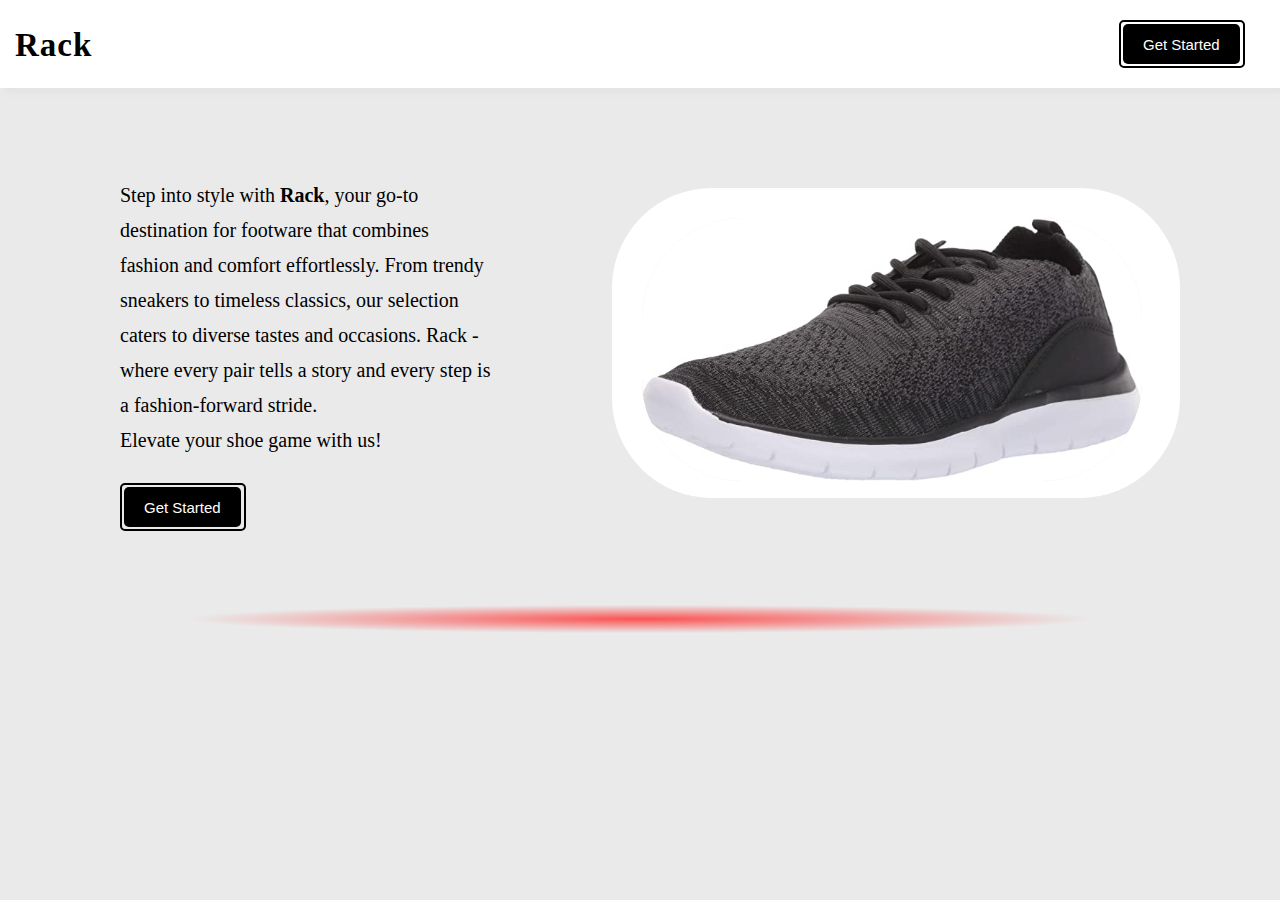
==== index.html @ 45b6d463 "first commit" ====
<!DOCTYPE html>
<html lang="en">
  <head>
    <meta charset="UTF-8">
    <meta name="viewport" content="width=device-width, initial-scale=1.0">
    <title>Rack</title>
    <link rel="stylesheet" href="styles/index.css">
  </head>
  <body>
    <nav>
      <div class="left-side">
        <div class="page-name">Rack</div>
      </div>
      <li>
        <div class="button-container button-1">
          <button class="get-started"><a href="signup.html">Get Started</a></button>
        </div>
        <div class="button-2-container button-2">
          <a href="login.html"><button class="get-started">Login</button></a>
        </div>
      </li>
    </nav>
    <main class="main">
      <div class="intro-container">
        <p class="write-up">
          Step into style with <b>Rack</b>, your go-to destination for footware that combines fashion and comfort effortlessly. From trendy sneakers to timeless classics, our selection caters to diverse tastes and occasions. Rack - where every pair tells a story and every step is a fashion-forward stride.<br>Elevate your shoe game with us!
        </p>
        <div class="button-container">
          <button class="get-started"><a href="signup.html">Get Started</a></button>
        </div>
      </div>
      <div class="shoe-container">
        <img src="images/knit-athletic-sneakers-gray.jpg" alt="a shoe" class="shoe-image">
      </div>
    </main>
    <footer></footer>

    <script src="scripts/index.js" type="module"></script>
  </body>
</html>
---- styles/index.css ----
* {
  margin: 0;
}
html {
  height: 639px;
}
body {
  font-family: Nunito;
  background-color: #eaeaea;
  width: 100%;
  height: 100%;
  color: black;
  position: relative;
}
nav {
  display: flex;
  align-items: center;
  justify-content: space-between;
  background-color: white;
  box-shadow: 5px 5px 5px #e4e4e4;
  padding: 0px 15px;
  position: relative;
}
li {
  font-size: 18px;
  font-weight: 700;
  display: flex;
  width: fit-content;
  justify-content: space-between;
  align-items: center;
  text-wrap: nowrap;
}
ul {
  cursor: pointer;
}
.left-side {
  display: flex;
}
.page-name {
  font-family:Pacifico;
  font-size: 33px;
  font-weight: 700;
  letter-spacing: 1px;
  width: 65px;
  margin-top: 3px;
  cursor: pointer;
}
main {
  display: flex;
}
.intro-container {
  width: 40%;
  height: 60%;
  line-height: 35px;
  margin-top: 70px;
  margin-left: 100px;
  padding: 20px;
  border-radius: 10px;
  font-size: 20px;
}
.write-up {
  margin-bottom: 25px;
}
.button-container {
  border: solid;
  border-color: black;
  padding: 2px;
  width: 118px;
  border-width: 2px;
  border-radius: 5px;
}
.button-1 {
  margin: 20px;
}
.button-2-container {
  border: solid;
  border-color: black;
  padding: 2px;
  width: 78px;
  border-width: 2px;
  border-radius: 5px;
}
a {
  text-decoration: none;
  color: white;
}
.get-started {
  height: 40px;
  padding: 12px 20px;
  border: none;
  border-radius: 5px;
  background-color: black;
  font-size: 15px;
  color: white;
  text-wrap:nowrap;
  transition: 0.2s;
  cursor: pointer;
}
.get-started:active {
  transform: scale(0.9);
}
.shoe-container {
  width: 700px;
  height: 250px;
  background-color: rgb(255, 255, 255);
  margin: 100px;
  padding: 30px;
  justify-content: center;
  align-items: center;
  border-radius: 100px;
}
.shoe-image {
  width: 500px;
  border-radius: 100px;
  background-color: #eaeaea;
}
footer {
  width: 100%;
  height: 40px;
  position: absolute;
  bottom: 0px;
  background: radial-gradient(rgb(255, 46, 46), transparent, transparent);
  overflow: visible;
  opacity: 0.8;
  border-color: transparent;
  border-radius: 100%;

  animation: changeColor 8s infinite;
  transition: animation 0.3s;
}
@keyframes changeColor {
  0% {
    background: radial-gradient(rgb(255, 46, 46), transparent, transparent);
  }
  33% {
    background: radial-gradient(rgb(255, 189, 46), transparent, transparent);
  }
  50% {
    background: radial-gradient(rgb(68, 255, 0), transparent, transparent);
  }
  66% {
    background: radial-gradient(rgb(46, 255, 196), transparent, transparent);
  }
  100% {
    background: radial-gradient(rgb(174, 0, 255), transparent, transparent);
  }
}
@media (max-width: 1200px) {
  .shoe-image {
    width: 400px;
  }
}
@media (max-width: 1100px) {
  .shoe-image {
    width: 350px;
  }
  .shoe-container {
    width: 450px;
  }
  footer {
    bottom: -100px;
  }
}
@media (max-width: 1000px) {
  .intro-container {
    width: 50%;
  }
  .shoe-image {
    width: 320px;
  }
  .shoe-container {
    width: 380px;
    height: 200px;
  }
  .intro-container {
    width: 50%;
    line-height: 32px;
    font-size: 20px;
  }
}
@media (max-width: 900px) {
  .intro-container {
    width: 60%;
    margin-left: 50px;
  }
  .shoe-container {
    width: 300px;
  }
}

@media (max-width: 750px) {
  body {
    background-image: url(/images/shoe-all-white-background.jpg);
    z-index: -1;
    width: 100%;
    height: 100%;
    place-items: center;
    backdrop-filter: blur(5px);
  }
  nav {
    padding: 8px;
  }
  .intro-container {
    width: 60%;
    margin-left: 100px;
  }
  .shoe-container {
    display: none;
  }
  .button-1 {
    display: none;
  }
 
}
@media (max-width: 650px) {
  .intro-container {
    margin-left: 50px;
    width: 70%;
  }
  nav li ul{
    display: none;
  }
}
@media (max-width: 380px) {
  footer {
    bottom: -80px;
  }
}
@media (max-width: 320px) {
  footer {
    bottom: -120px;
  }
}
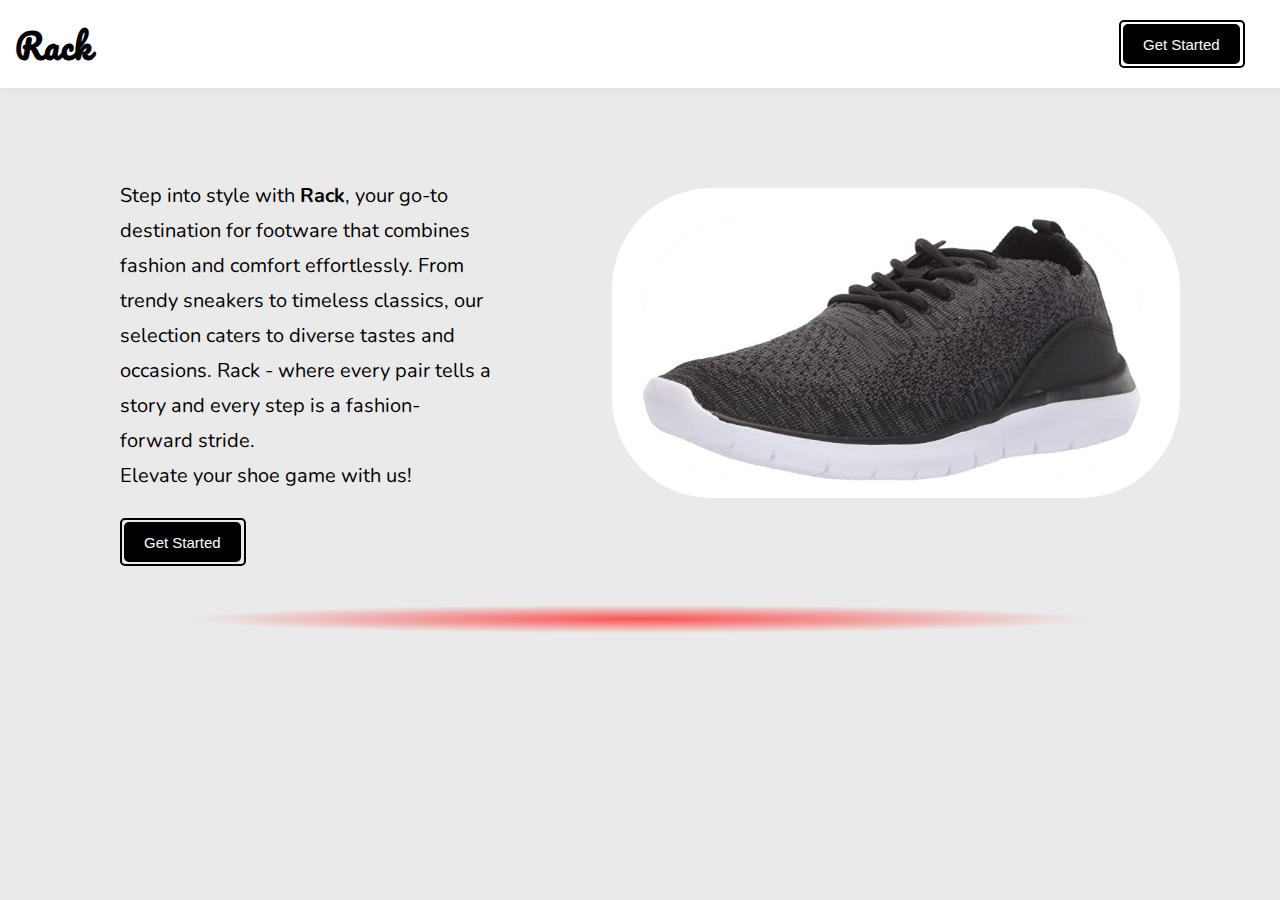
==== commit e134b6b5: "update" ====
--- a/index.html
+++ b/index.html
@@ -5,6 +5,12 @@
     <meta name="viewport" content="width=device-width, initial-scale=1.0">
     <title>Rack</title>
     <link rel="stylesheet" href="styles/index.css">
+    <link rel="preconnect" href="https://fonts.googleapis.com">
+    <link rel="preconnect" href="https://fonts.gstatic.com" crossorigin>
+    <link href="https://fonts.googleapis.com/css2?family=Nunito:ital,wght@0,200;0,300;0,400;0,500;0,600;0,700;0,800;0,900;0,1000;1,200;1,300;1,400;1,500;1,600;1,700;1,800;1,900;1,1000&display=swap" rel="stylesheet">
+    <link rel="preconnect" href="https://fonts.googleapis.com">
+    <link rel="preconnect" href="https://fonts.gstatic.com" crossorigin>
+    <link href="https://fonts.googleapis.com/css2?family=Pacifico&display=swap" rel="stylesheet">
   </head>
   <body>
     <nav>
--- a/styles/index.css
+++ b/styles/index.css
@@ -5,12 +5,13 @@
   height: 639px;
 }
 body {
-  font-family: Nunito;
+  font-family: 'Nunito';
   background-color: #eaeaea;
   width: 100%;
   height: 100%;
   color: black;
   position: relative;
+  -webkit-tap-highlight-color: transparent;
 }
 nav {
   display: flex;
@@ -37,7 +38,7 @@
   display: flex;
 }
 .page-name {
-  font-family:Pacifico;
+  font-family:'Pacifico';
   font-size: 33px;
   font-weight: 700;
   letter-spacing: 1px;
@@ -228,7 +229,7 @@
 }
 @media (max-width: 320px) {
   footer {
-    bottom: -120px;
+    bottom: -150px;
   }
 }
 
